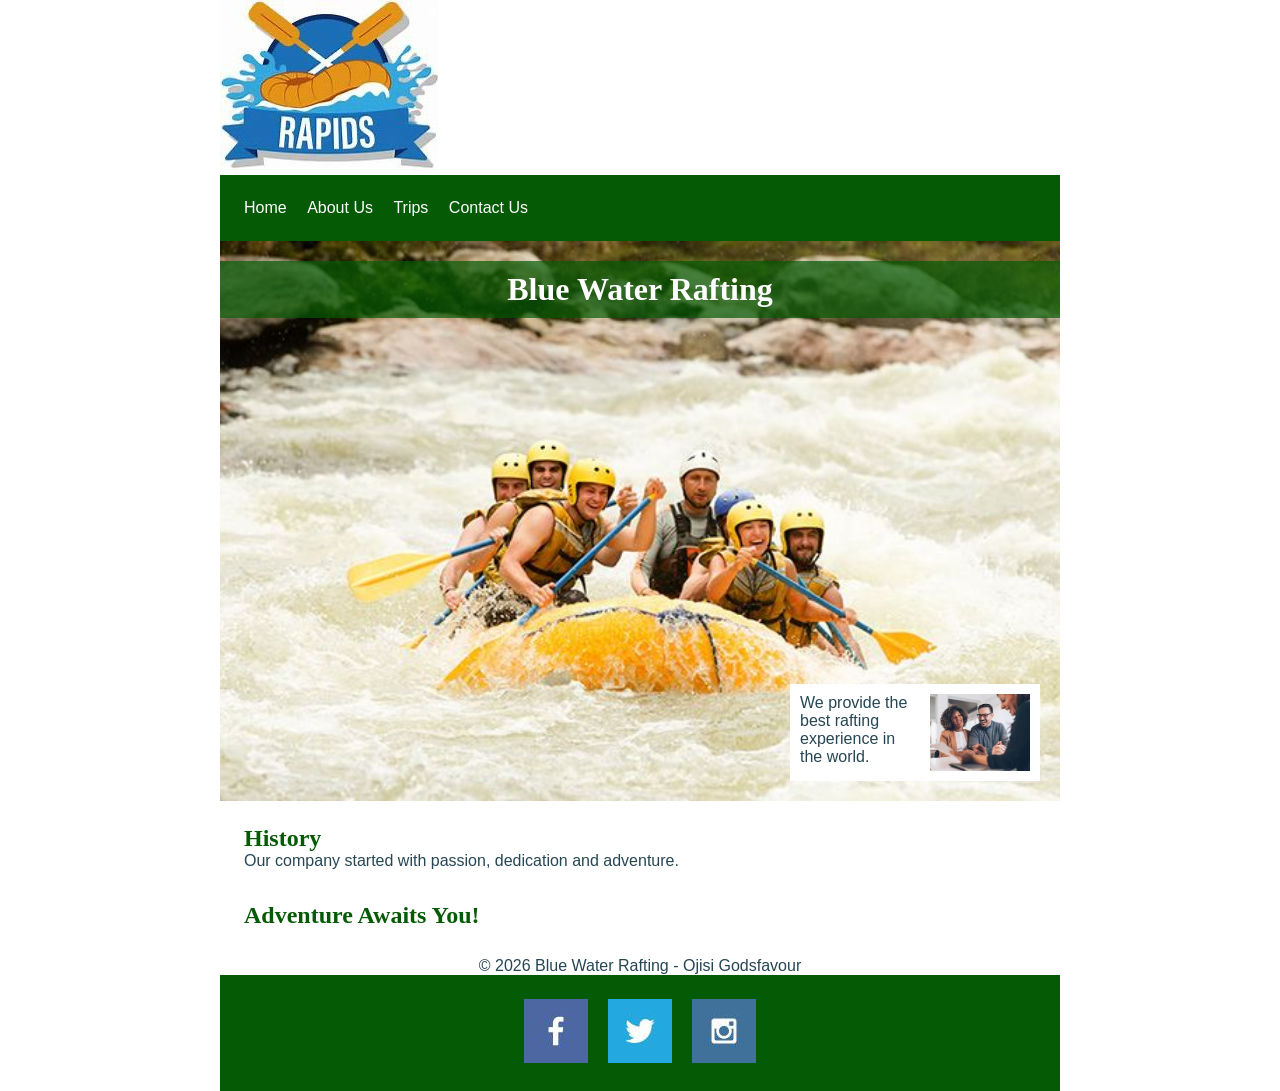
==== wwr/about.html @ 8ea3b7b9 "final rafting project update" ====
<!DOCTYPE html>
<html lang="en">

<head>
    <meta charset="UTF-8">
    <meta name="viewport" content="width=device-width, initial-scale=1.0">
    <title>Blue Water Rafting | About Us</title>
    <link rel="stylesheet" href="styles/rafting.css">
</head>

<body>

    <header>
        <img src="images/rapids.jpeg" alt="Rafting Logo">

        <nav>
            <a href="index.html">Home</a>
            <a href="about.html">About Us</a>
            <a href="trips.html">Trips</a>
            <a href="contact.html">Contact Us</a>
        </nav>
    </header>

    <main>

        <div class="hero">
            <img src="images/hero.jpeg" alt="Rafting hero image">

            <h1>Blue Water Rafting</h1>

            <article>
                <img src="images/happy-client.jpeg" alt="Happy client">
                <p>We provide the best rafting experience in the world.</p>
            </article>
        </div>

        <section>
            <h2>History</h2>
            <p>Our company started with passion, dedication and adventure.</p>
        </section>

        <section>
            <h2>Adventure Awaits You!</h2>
        </section>

    </main>

    <footer>
        <p>© 2026 Blue Water Rafting - Ojisi Godsfavour</p>

        <nav class="socialmedia">
            <a href="#"><img src="images/facebook.jpeg" alt="Facebook"></a>
            <a href="#"><img src="images/twitter.jpeg" alt="Twitter"></a>
            <a href="#"><img src="images/instagram.jpeg" alt="Instagram"></a>
        </nav>
    </footer>

</body>

</html>
---- wwr/styles/rafting.css ----
/* RESET */
* {
    margin: 0;
    padding: 0;
    box-sizing: border-box;
}

/* ROOT VARIABLES */
:root {
    --primary-color: #055a05;
    --secondary-color: #f4a261;
    --accent1-color: #264653;
    --accent2-color: #e9c46a;
    --heading-font: Georgia, serif;
    --body-font: Arial, sans-serif;
}

/* BODY */
body {
    font-family: var(--body-font);
    color: var(--accent1-color);
}

/* PAGE WIDTH */
header,
main,
footer {
    width: 840px;
    margin: 0 auto;
}

/* HEADINGS */
h1,
h2 {
    font-family: var(--heading-font);
    color: var(--primary-color);
}

/* NAV BAR */
nav {
    background-color: var(--primary-color);
    padding: 1rem;
}

nav a {
    color: white;
    padding: 0.5rem;
    text-decoration: none;
    display: inline-block;
}

/* HERO SECTION */
.hero {
    position: relative;
}

.hero img {
    width: 100%;
    display: block;
}

/* HERO TITLE */
.hero h1 {
    position: absolute;
    top: 20px;
    width: 100%;
    text-align: center;
    background-color: rgba(5, 90, 5, 0.7);
    color: white;
    padding: 10px;
}

/* HERO ARTICLE */
.hero article {
    position: absolute;
    bottom: 20px;
    right: 20px;
    background-color: white;
    padding: 10px;
    width: 250px;
}

/* ARTICLE IMAGE */
.hero article img {
    width: 100px;
    float: right;
    margin-left: 10px;
}

/* SECTIONS */
section {
    margin: 16px;
    padding: 8px;
}

/* FOOTER */
footer {
    margin-top: 20px;
    text-align: center;
}

.socialmedia a {
    text-decoration: none;
}
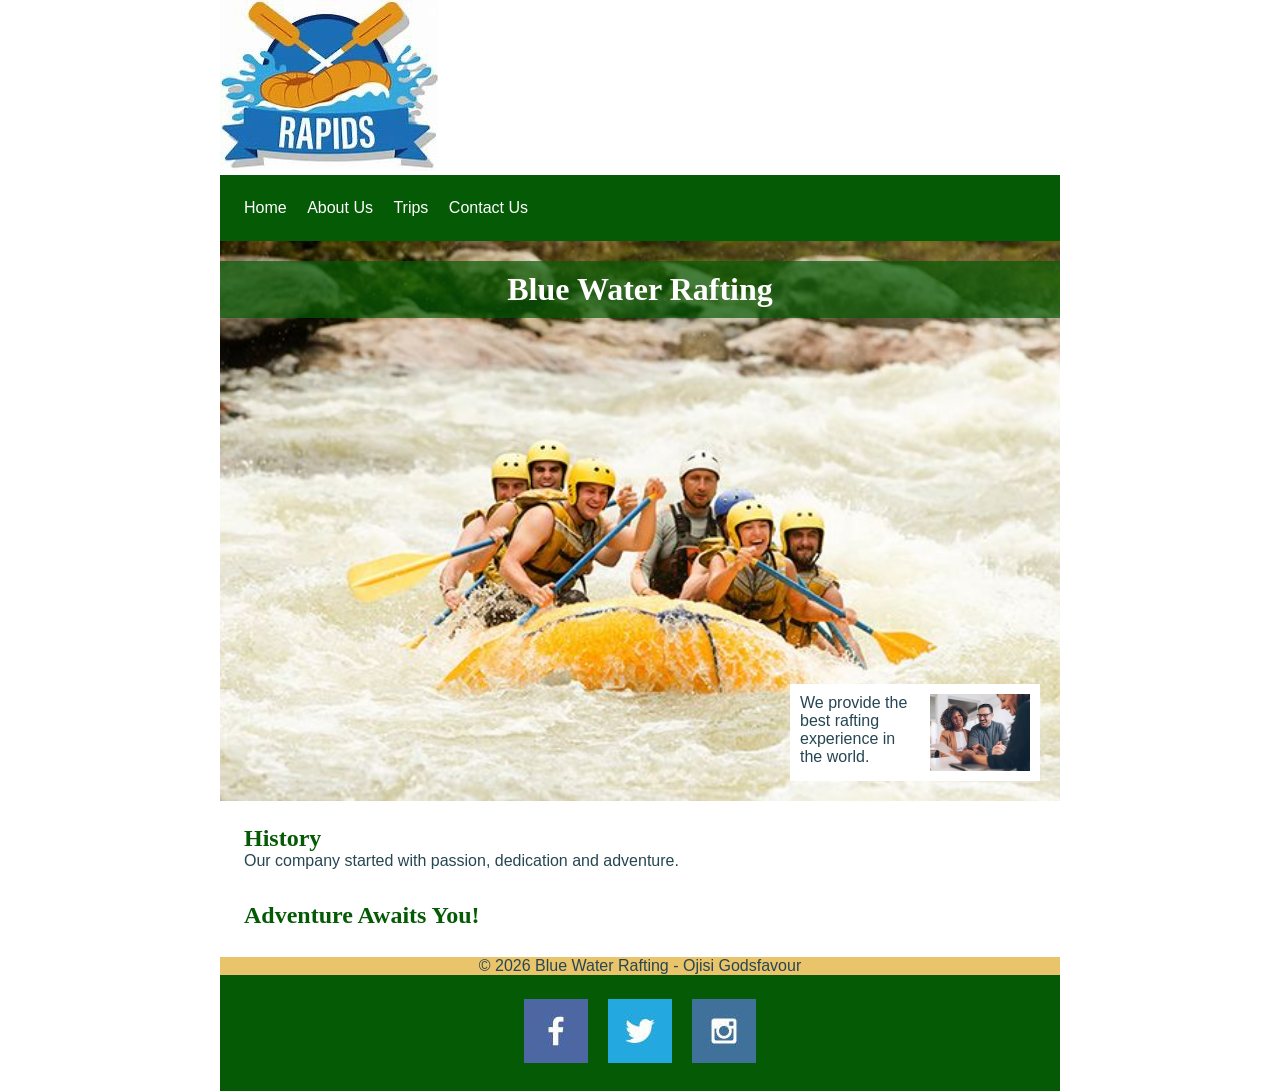
==== commit b1af91ca: "add missing css variable usage" ====
--- a/wwr/about.html
+++ b/wwr/about.html
@@ -4,6 +4,11 @@
 <head>
     <meta charset="UTF-8">
     <meta name="viewport" content="width=device-width, initial-scale=1.0">
+
+    <meta name="description"
+      content="Blue Water Rafting offers safe and exciting white water rafting adventures for all experience levels.">
+    <meta name="author" content="Ojisi Godsfavour">
+
     <title>Blue Water Rafting | About Us</title>
     <link rel="stylesheet" href="styles/rafting.css">
 </head>
--- a/wwr/styles/rafting.css
+++ b/wwr/styles/rafting.css
@@ -101,4 +101,13 @@
 
 .socialmedia a {
     text-decoration: none;
+}
+
+nav a:hover {
+    background-color: var(--secondary-color);
+    color: black;
+}
+
+footer {
+    background-color: var(--accent2-color);
 }
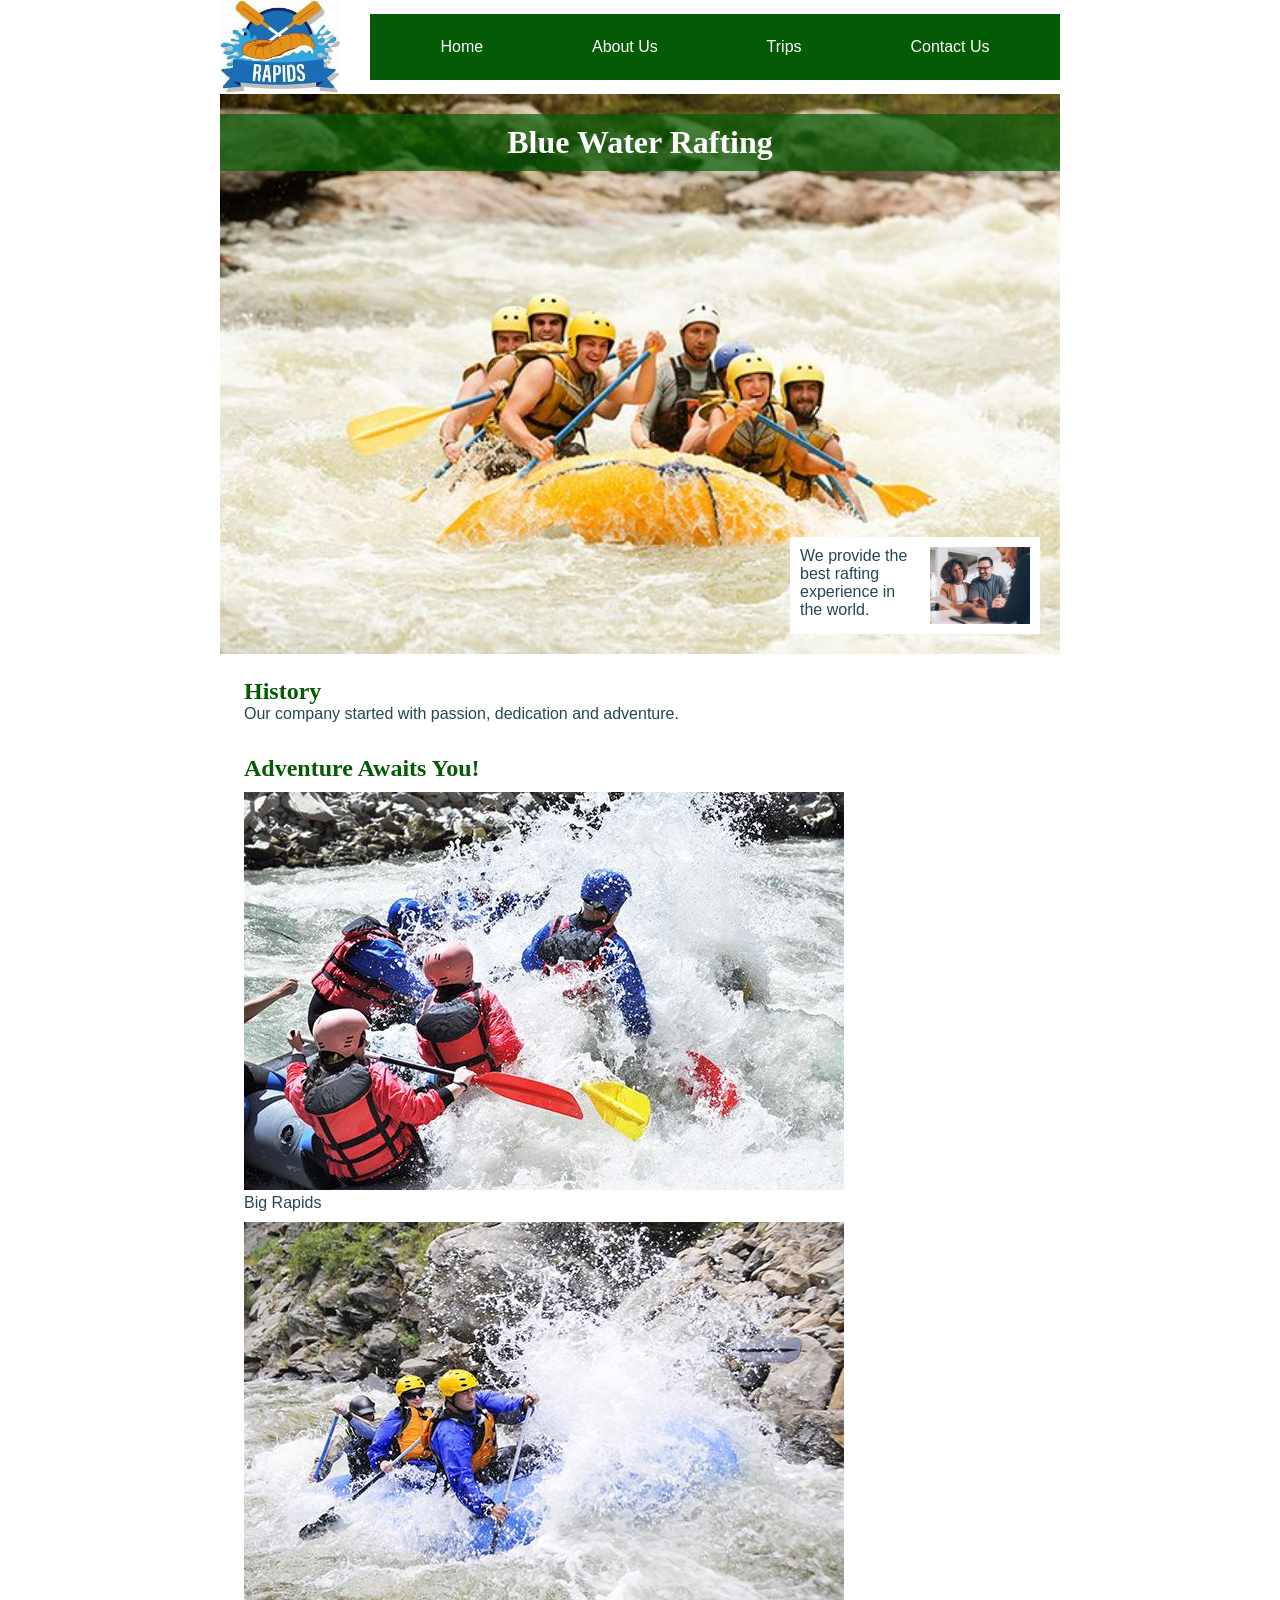
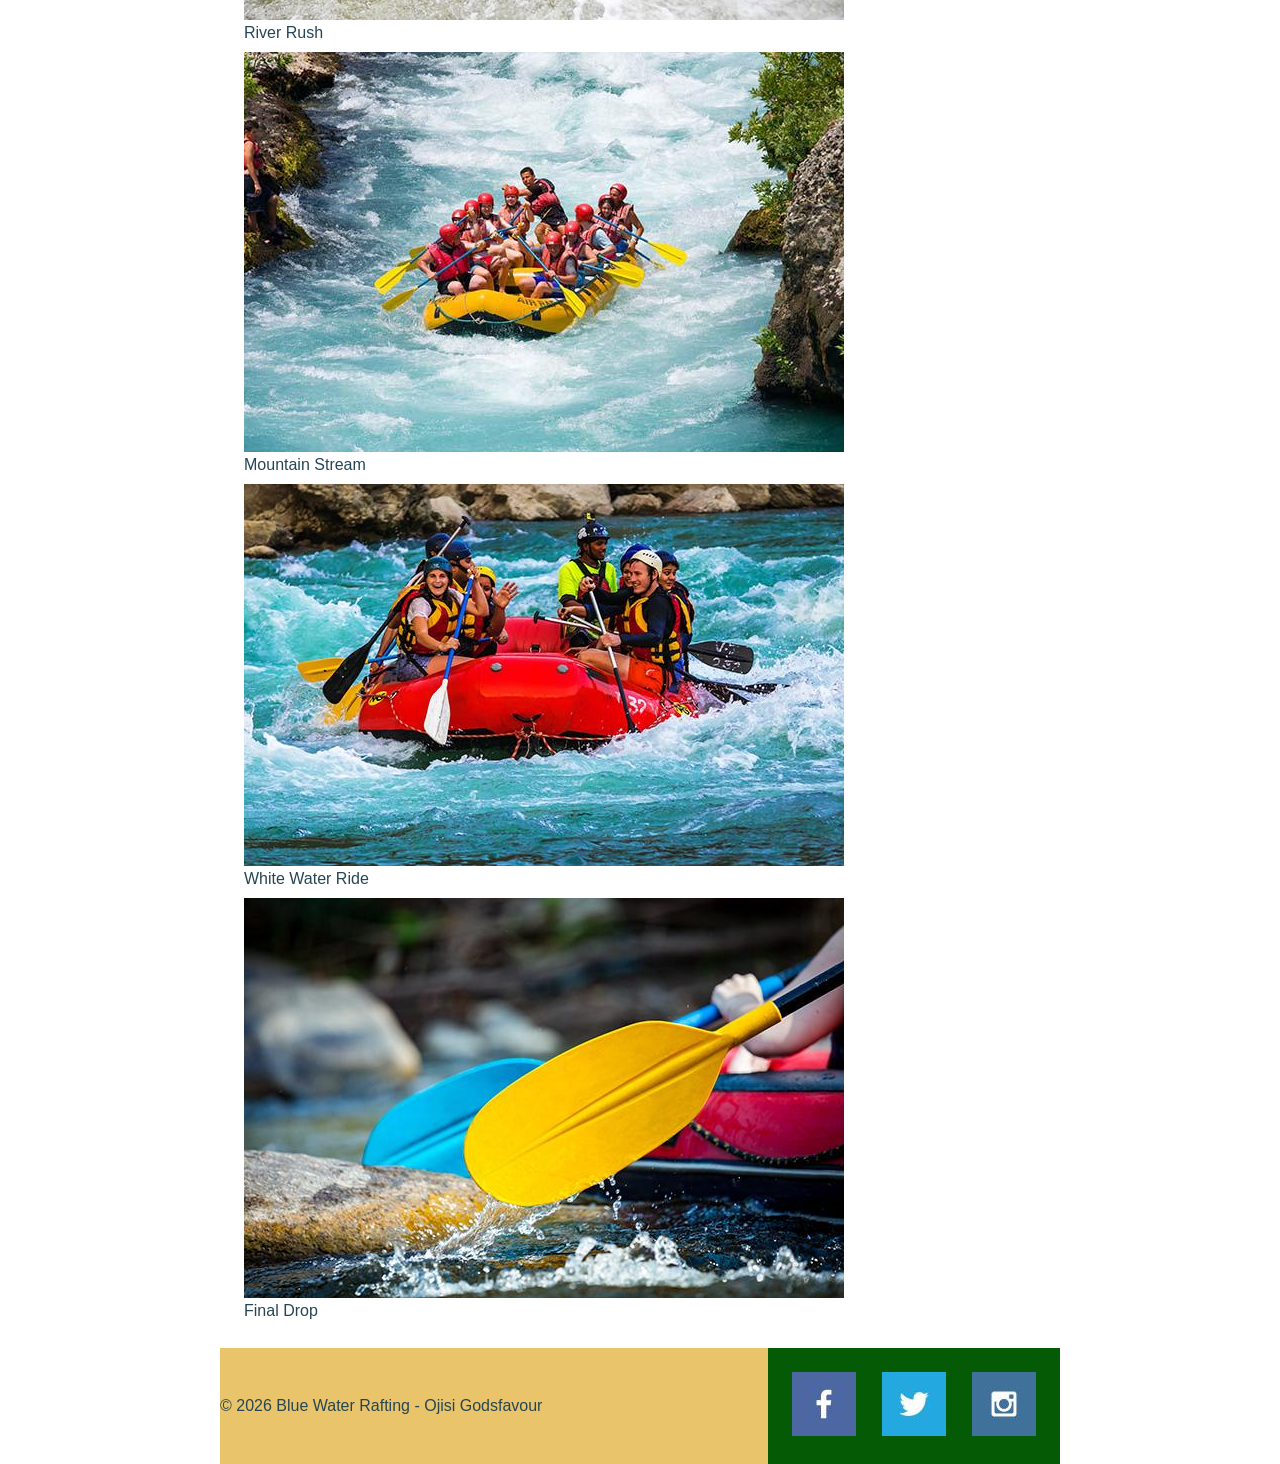
==== commit 41eaed4b: "final rafting update with images and layout" ====
--- a/wwr/about.html
+++ b/wwr/about.html
@@ -44,14 +44,40 @@
             <p>Our company started with passion, dedication and adventure.</p>
         </section>
 
-        <section>
+        <section class="adventures">
             <h2>Adventure Awaits You!</h2>
+
+            <figure>
+                <img src="images/rafting1.jpeg" alt="Rafting adventure 1">
+                <figcaption>Big Rapids</figcaption>
+            </figure>
+
+            <figure>
+                <img src="images/rafting2.jpeg" alt="Rafting adventure 2">
+                <figcaption>River Rush</figcaption>
+            </figure>
+
+            <figure>
+                <img src="images/rafting3.jpeg" alt="Rafting adventure 3">
+                <figcaption>Mountain Stream</figcaption>
+            </figure>
+
+            <figure>
+                <img src="images/rafting4.jpeg" alt="Rafting adventure 4">
+                <figcaption>White Water Ride</figcaption>
+            </figure>
+
+            <figure>
+                <img src="images/rafting5.jpeg" alt="Rafting adventure 5">
+                <figcaption>Final Drop</figcaption>
+            </figure>
+
         </section>
 
     </main>
 
     <footer>
-        <p>© 2026 Blue Water Rafting - Ojisi Godsfavour</p>
+        <p>©️ 2026 Blue Water Rafting - Ojisi Godsfavour</p>
 
         <nav class="socialmedia">
             <a href="#"><img src="images/facebook.jpeg" alt="Facebook"></a>
--- a/wwr/styles/rafting.css
+++ b/wwr/styles/rafting.css
@@ -1,4 +1,3 @@
-/* RESET */
 * {
     margin: 0;
     padding: 0;
@@ -36,10 +35,13 @@
     color: var(--primary-color);
 }
 
-/* NAV BAR */
+/* NAV */
 nav {
     background-color: var(--primary-color);
     padding: 1rem;
+    display: flex;
+    justify-content: space-around;
+    align-items: center;
 }
 
 nav a {
@@ -49,13 +51,31 @@
     display: inline-block;
 }
 
-/* HERO SECTION */
+nav a:hover {
+    background-color: var(--secondary-color);
+    color: black;
+}
+
+/* HEADER GRID */
+header {
+    display: grid;
+    grid-template-columns: 150px 1fr;
+    align-items: center;
+}
+
+header img {
+    width: 120px;
+    height: auto;
+}
+
+/* HERO */
 .hero {
     position: relative;
 }
 
 .hero img {
     width: 100%;
+    height: auto;
     display: block;
 }
 
@@ -80,7 +100,6 @@
     width: 250px;
 }
 
-/* ARTICLE IMAGE */
 .hero article img {
     width: 100px;
     float: right;
@@ -93,21 +112,29 @@
     padding: 8px;
 }
 
+/* ADVENTURES */
+.adventures {
+    display: flex;
+    justify-content: space-between;
+    flex-wrap: wrap;
+    gap: 10px;
+}
+
 /* FOOTER */
 footer {
     margin-top: 20px;
+    background-color: var(--accent2-color);
+    display: flex;
+    justify-content: space-between;
+    align-items: center;
     text-align: center;
+}
+
+.socialmedia {
+    display: flex;
+    gap: 10px;
 }
 
 .socialmedia a {
     text-decoration: none;
-}
-
-nav a:hover {
-    background-color: var(--secondary-color);
-    color: black;
-}
-
-footer {
-    background-color: var(--accent2-color);
 }
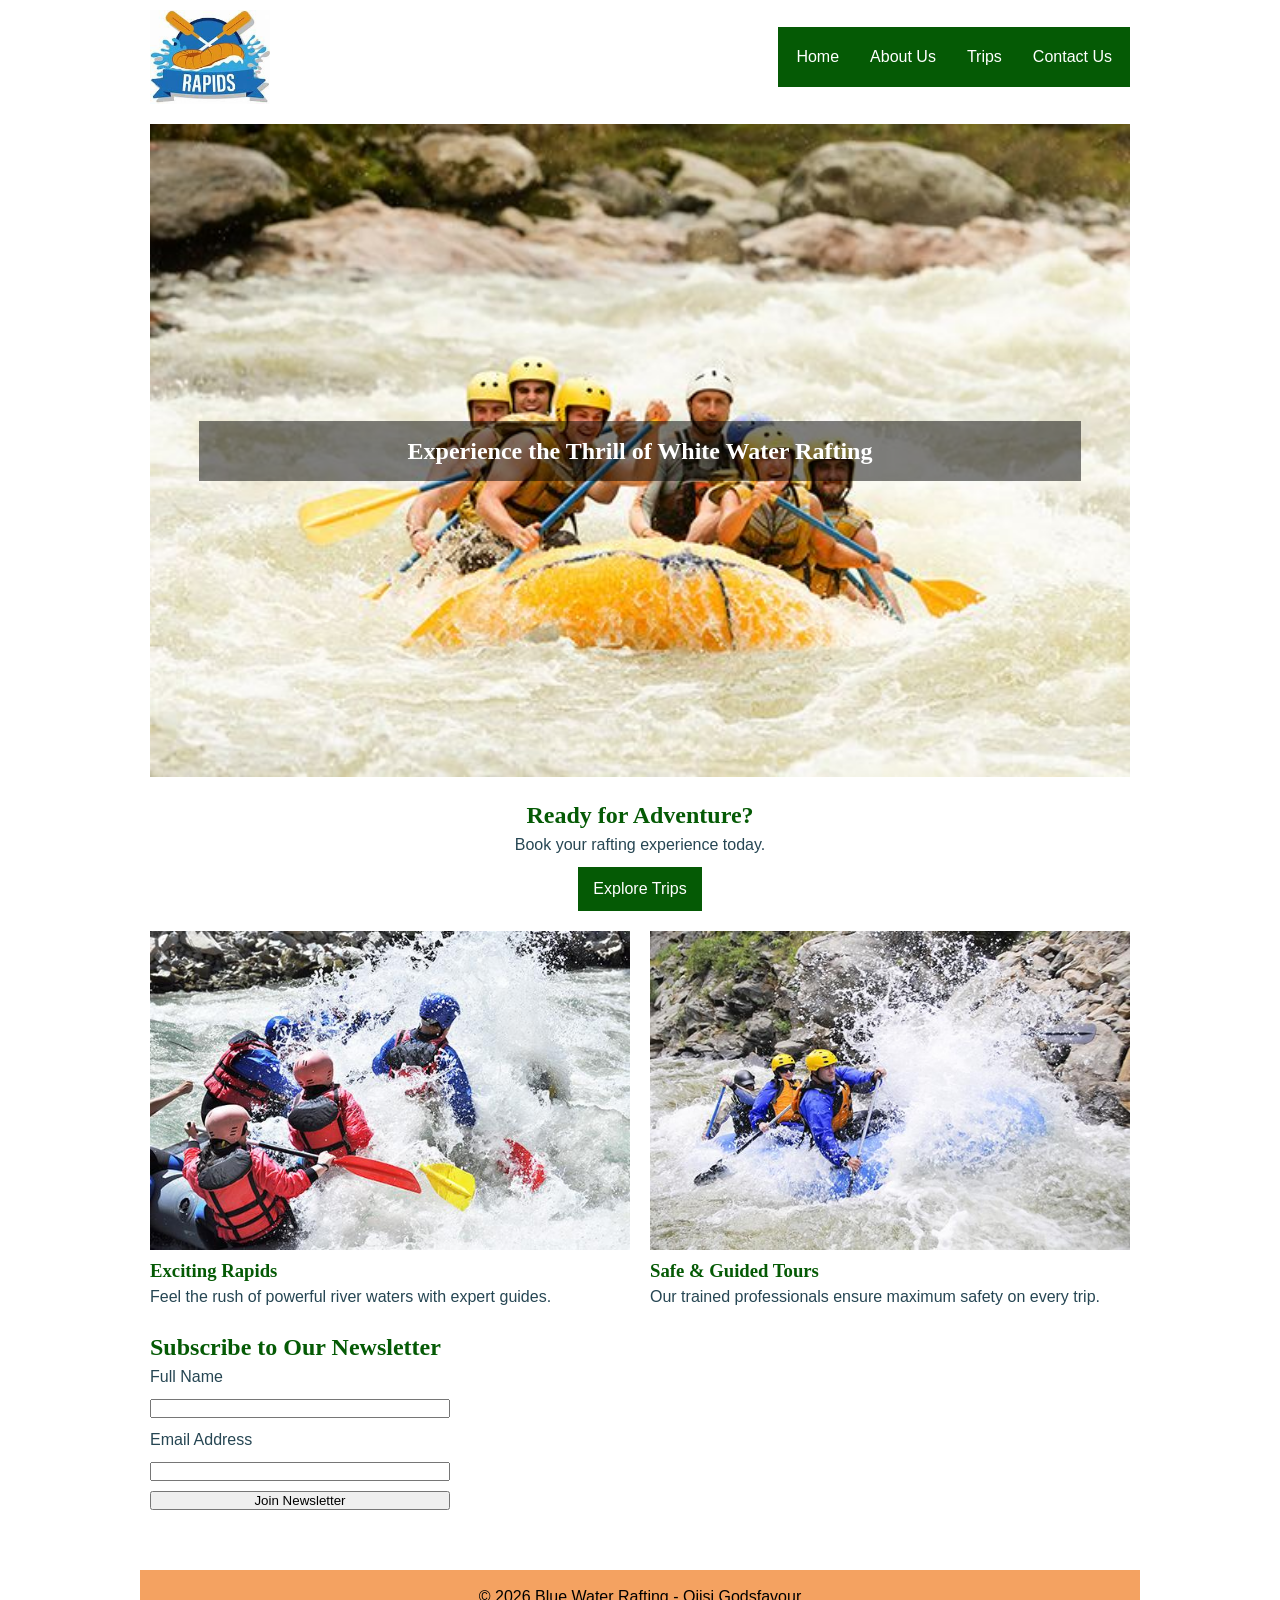
==== commit 0d856866: "final rafting project update" ====
--- a/wwr/about.html
+++ b/wwr/about.html
@@ -1,22 +1,23 @@
 <!DOCTYPE html>
-<html lang="en">
+<html lang="en-US">
 
 <head>
-    <meta charset="UTF-8">
-    <meta name="viewport" content="width=device-width, initial-scale=1.0">
+    <meta charset="utf-8">
+    <meta name="viewport" content="width=device-width, initial-scale=1">
 
     <meta name="description"
-      content="Blue Water Rafting offers safe and exciting white water rafting adventures for all experience levels.">
+      content="Blue Water Rafting offers exciting and safe white water rafting adventures.">
     <meta name="author" content="Ojisi Godsfavour">
 
-    <title>Blue Water Rafting | About Us</title>
+    <title>Blue Water Rafting | Home</title>
+
     <link rel="stylesheet" href="styles/rafting.css">
 </head>
 
 <body>
 
     <header>
-        <img src="images/rapids.jpeg" alt="Rafting Logo">
+        <img src="images/rapids.jpeg" alt="Blue Water Rafting Logo">
 
         <nav>
             <a href="index.html">Home</a>
@@ -28,62 +29,54 @@
 
     <main>
 
-        <div class="hero">
-            <img src="images/hero.jpeg" alt="Rafting hero image">
+        <!-- HERO -->
+        <section class="hero">
+            <img src="images/hero.jpeg" alt="Rafting adventure on river">
 
-            <h1>Blue Water Rafting</h1>
-
-            <article>
-                <img src="images/happy-client.jpeg" alt="Happy client">
-                <p>We provide the best rafting experience in the world.</p>
-            </article>
-        </div>
-
-        <section>
-            <h2>History</h2>
-            <p>Our company started with passion, dedication and adventure.</p>
+            <h1>Experience the Thrill of White Water Rafting</h1>
         </section>
 
-        <section class="adventures">
-            <h2>Adventure Awaits You!</h2>
+        <!-- CALL TO ACTION -->
+        <section class="cta">
+            <h2>Ready for Adventure?</h2>
+            <p>Book your rafting experience today.</p>
+            <a href="trips.html">Explore Trips</a>
+        </section>
 
-            <figure>
-                <img src="images/rafting1.jpeg" alt="Rafting adventure 1">
-                <figcaption>Big Rapids</figcaption>
-            </figure>
+        <!-- GRID CONTENT -->
+        <section class="grid">
+            <div>
+                <img src="images/rafting1.jpeg" alt="River rafting adventure">
+                <h3>Exciting Rapids</h3>
+                <p>Feel the rush of powerful river waters with expert guides.</p>
+            </div>
 
-            <figure>
-                <img src="images/rafting2.jpeg" alt="Rafting adventure 2">
-                <figcaption>River Rush</figcaption>
-            </figure>
+            <div>
+                <img src="images/rafting2.jpeg" alt="Team rafting safety training">
+                <h3>Safe & Guided Tours</h3>
+                <p>Our trained professionals ensure maximum safety on every trip.</p>
+            </div>
+        </section>
 
-            <figure>
-                <img src="images/rafting3.jpeg" alt="Rafting adventure 3">
-                <figcaption>Mountain Stream</figcaption>
-            </figure>
+        <!-- NEWSLETTER -->
+        <section class="newsletter">
+            <h2>Subscribe to Our Newsletter</h2>
 
-            <figure>
-                <img src="images/rafting4.jpeg" alt="Rafting adventure 4">
-                <figcaption>White Water Ride</figcaption>
-            </figure>
+            <form>
+                <label for="name">Full Name</label>
+                <input type="text" id="name" name="name" required>
 
-            <figure>
-                <img src="images/rafting5.jpeg" alt="Rafting adventure 5">
-                <figcaption>Final Drop</figcaption>
-            </figure>
+                <label for="email">Email Address</label>
+                <input type="email" id="email" name="email" required>
 
+                <button type="submit">Join Newsletter</button>
+            </form>
         </section>
 
     </main>
 
     <footer>
-        <p>©️ 2026 Blue Water Rafting - Ojisi Godsfavour</p>
-
-        <nav class="socialmedia">
-            <a href="#"><img src="images/facebook.jpeg" alt="Facebook"></a>
-            <a href="#"><img src="images/twitter.jpeg" alt="Twitter"></a>
-            <a href="#"><img src="images/instagram.jpeg" alt="Instagram"></a>
-        </nav>
+        <p>© 2026 Blue Water Rafting - Ojisi Godsfavour</p>
     </footer>
 
 </body>
--- a/wwr/styles/rafting.css
+++ b/wwr/styles/rafting.css
@@ -1,3 +1,4 @@
+/* RESET */
 * {
     margin: 0;
     padding: 0;
@@ -8,8 +9,10 @@
 :root {
     --primary-color: #055a05;
     --secondary-color: #f4a261;
-    --accent1-color: #264653;
-    --accent2-color: #e9c46a;
+    --accent-color: #264653;
+    --light-color: #ffffff;
+    --dark-color: #000000;
+
     --heading-font: Georgia, serif;
     --body-font: Arial, sans-serif;
 }
@@ -17,60 +20,62 @@
 /* BODY */
 body {
     font-family: var(--body-font);
-    color: var(--accent1-color);
+    color: var(--accent-color);
+    line-height: 1.5;
 }
 
-/* PAGE WIDTH */
+/* PAGE CONTAINER */
 header,
 main,
 footer {
-    width: 840px;
+    max-width: 1000px;
     margin: 0 auto;
+    padding: 10px;
 }
 
 /* HEADINGS */
 h1,
-h2 {
+h2,
+h3 {
     font-family: var(--heading-font);
     color: var(--primary-color);
 }
 
-/* NAV */
-nav {
-    background-color: var(--primary-color);
-    padding: 1rem;
+/* HEADER */
+header {
     display: flex;
-    justify-content: space-around;
-    align-items: center;
-}
-
-nav a {
-    color: white;
-    padding: 0.5rem;
-    text-decoration: none;
-    display: inline-block;
-}
-
-nav a:hover {
-    background-color: var(--secondary-color);
-    color: black;
-}
-
-/* HEADER GRID */
-header {
-    display: grid;
-    grid-template-columns: 150px 1fr;
+    justify-content: space-between;
     align-items: center;
 }
 
 header img {
     width: 120px;
-    height: auto;
+}
+
+/* NAV */
+nav {
+    display: flex;
+    gap: 15px;
+    background-color: var(--primary-color);
+    padding: 10px;
+    align-items: center;
+}
+
+nav a {
+    color: var(--light-color);
+    text-decoration: none;
+    padding: 8px;
+}
+
+nav a:hover {
+    background-color: var(--secondary-color);
+    color: var(--dark-color);
 }
 
 /* HERO */
 .hero {
     position: relative;
+    text-align: center;
 }
 
 .hero img {
@@ -79,62 +84,102 @@
     display: block;
 }
 
-/* HERO TITLE */
 .hero h1 {
     position: absolute;
-    top: 20px;
-    width: 100%;
-    text-align: center;
-    background-color: rgba(5, 90, 5, 0.7);
-    color: white;
-    padding: 10px;
+    top: 50%;
+    left: 50%;
+    transform: translate(-50%, -50%);
+    background: rgba(0, 0, 0, 0.5);
+    color: var(--light-color);
+    padding: 12px 20px;
+    width: 90%;
 }
 
-/* HERO ARTICLE */
-.hero article {
-    position: absolute;
-    bottom: 20px;
-    right: 20px;
-    background-color: white;
-    padding: 10px;
-    width: 250px;
+/* CTA */
+.cta {
+    text-align: center;
+    margin: 20px 0;
 }
 
-.hero article img {
-    width: 100px;
-    float: right;
-    margin-left: 10px;
+.cta a {
+    display: inline-block;
+    background: var(--primary-color);
+    color: var(--light-color);
+    padding: 10px 15px;
+    text-decoration: none;
+    margin-top: 10px;
 }
 
-/* SECTIONS */
-section {
-    margin: 16px;
-    padding: 8px;
+/* GRID (HOME PAGE) */
+.grid {
+    display: grid;
+    grid-template-columns: repeat(2, 1fr);
+    gap: 20px;
+    margin: 20px 0;
 }
 
-/* ADVENTURES */
-.adventures {
+.grid img {
+    width: 100%;
+    height: auto;
+}
+
+/* NEWSLETTER */
+.newsletter {
+    margin: 20px 0;
+}
+
+.newsletter form {
     display: flex;
-    justify-content: space-between;
-    flex-wrap: wrap;
+    flex-direction: column;
     gap: 10px;
+    max-width: 300px;
+}
+
+/* TRIPS PAGE */
+.trips {
+    display: grid;
+    grid-template-columns: repeat(3, 1fr);
+    gap: 15px;
+    margin: 20px 0;
+}
+
+.trips img {
+    width: 100%;
+    height: auto;
+}
+
+/* TABLE */
+table {
+    width: 100%;
+    border-collapse: collapse;
+    margin-top: 20px;
+}
+
+th,
+td {
+    border: 1px solid #333;
+    padding: 10px;
+    text-align: center;
 }
 
 /* FOOTER */
 footer {
-    margin-top: 20px;
-    background-color: var(--accent2-color);
-    display: flex;
-    justify-content: space-between;
-    align-items: center;
     text-align: center;
+    margin-top: 30px;
+    padding: 15px;
+    background: var(--secondary-color);
+    color: var(--dark-color);
 }
 
-.socialmedia {
-    display: flex;
-    gap: 10px;
-}
+/* RESPONSIVE DESIGN */
+@media (max-width: 768px) {
+    header {
+        flex-direction: column;
+        gap: 10px;
+    }
 
-.socialmedia a {
-    text-decoration: none;
+    .grid,
+    .trips {
+        grid-template-columns: 1fr;
+    }
 }
